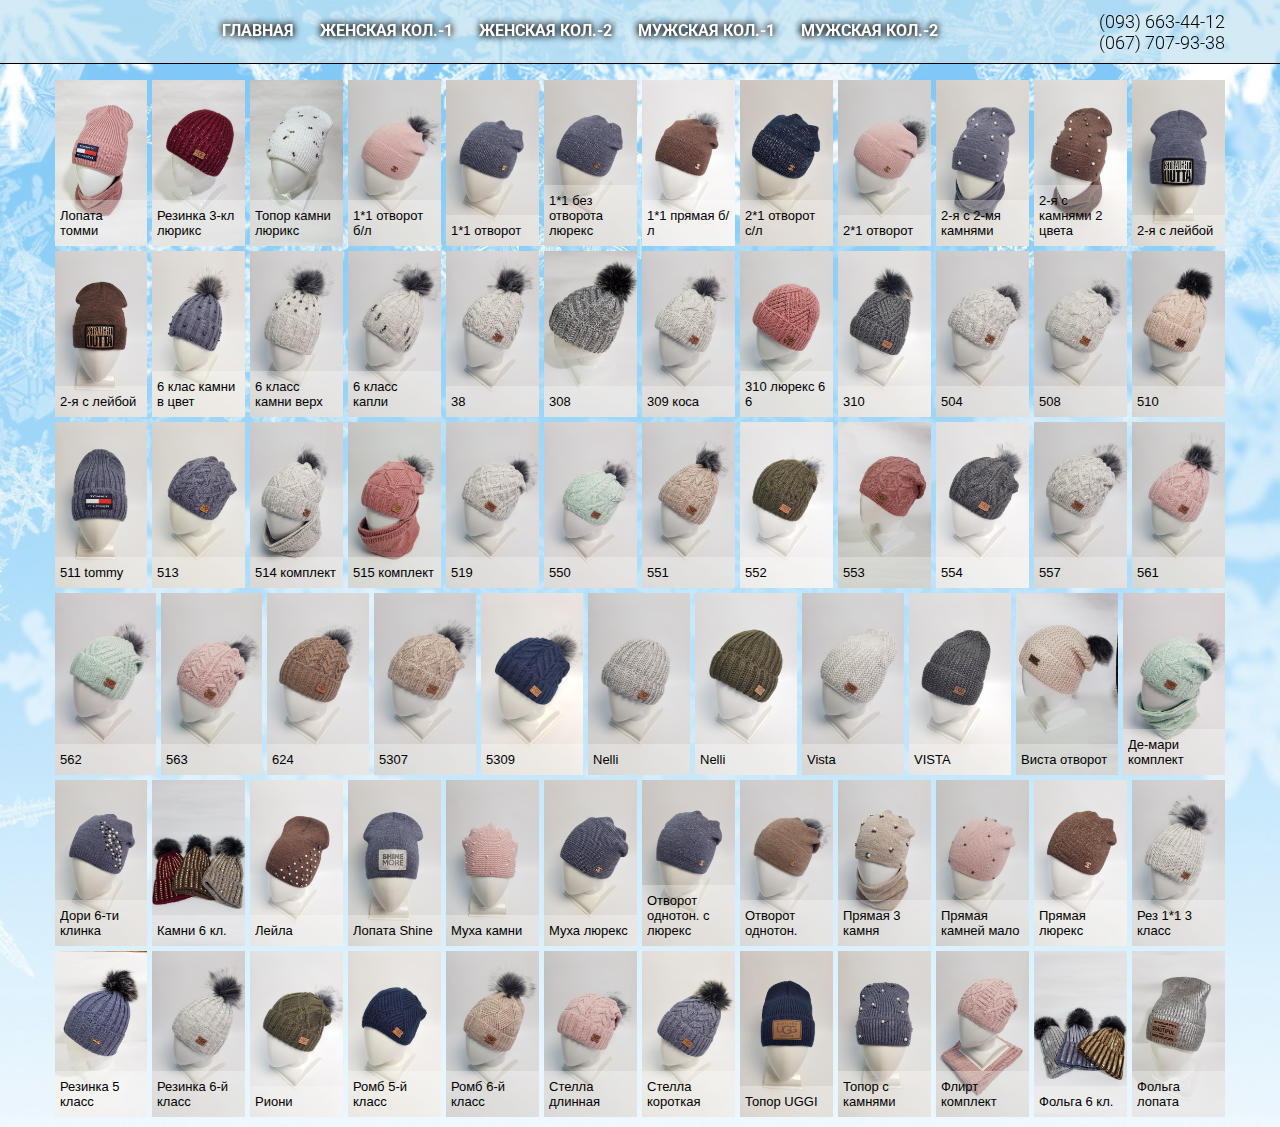
==== woman-2.html @ 97e212ff "add files" ====
<!DOCTYPE html>
<html lang="ru">
<head>
	<meta charset="UTF-8">
	<meta name="viewport" content="width=device-width, initial-scale=1">
	<title>Шапки вязанные</title>
	<link rel="shortcut icon" href="images/woman-1_10.jpg" type="image/jpg">
	<link href="https://fonts.googleapis.com/css?family=Roboto:100,300,400,500,700&amp;subset=cyrillic,cyrillic-ext" rel="stylesheet">
	<link href="https://fonts.googleapis.com/css?family=Open+Sans+Condensed:300,700&amp;subset=cyrillic,cyrillic-ext" rel="stylesheet">
	<link rel="stylesheet" media="all" href="css/animate.css">
    <link rel="stylesheet" media="all" href="css/unite-gallery.css">
	<link rel="stylesheet" href="css/screen.css" type="text/css" media="all">
</head>
<body>
	<header>
		<div class="container">
			<div class="box-phone">
				<a href="tel:+38 (093) 663 44 12">(093) 663-44-12</a>
				<a href="tel:+38 (067) 707 93 38">(067) 707-93-38</a>
			</div> 
			<div class="navigation">
				<span class="burger"><span>☰</span></span>
				<nav class="">
					<ul>
						<li class="li-close-menu">
							<span id="remove-menu-mobile" class="close-menu">x</span>
						</li>
						<li>
							<a class="link-0" href="index.html">главная</a>
						</li>								
						<li>
							<a class="link-1" href="woman-1.html">женская кол.-1</a>
						</li>
						<li>
							<a class="link-2" href="woman-2.html">женская кол.-2</a>
						</li>
						<li>
							<a class="link-3" href="man-1.html">мужская кол.-1</a>
						</li>
						<li>
							<a class="link-4" href="man-2.html">мужская кол.-2</a>
						</li>
					</ul>
				</nav>				
			</div>
		</div>
	</header>
	<section class="section-2">
		<div class="container">
			<div id="gallery">
				<img src="images/woman-2_69.jpg" alt="Лопата томми">
				<img src="images/woman-2_70.jpg" alt="Резинка 3-кл люрикс">
				<img src="images/woman-2_71.jpg" alt="Топор камни люрикс">
				<img src="images/woman-2_1.jpg" alt="1*1 отворот б/л">
				<img src="images/woman-2_2.jpg" alt="1*1 отворот">
				<img src="images/woman-2_3.jpg" alt="1*1 без отворота люрекс">
				<img src="images/woman-2_4.jpg" alt="1*1 прямая б/л">
				<img src="images/woman-2_5.jpg" alt="2*1 отворот с/л">
				<img src="images/woman-2_6.jpg" alt="2*1 отворот">
				<img src="images/woman-2_7.jpg" alt="2-я с 2-мя камнями">
				<img src="images/woman-2_8.jpg" alt="2-я с камнями 2 цвета">
				<img src="images/woman-2_9.jpg" alt="2-я с лейбой">
				<img src="images/woman-2_10.jpg" alt="2-я с лейбой">
				<img src="images/woman-2_11.jpg" alt="6 клас камни в цвет">
				<img src="images/woman-2_12.jpg" alt="6 класс камни верх">
				<img src="images/woman-2_13.jpg" alt="6 класс капли">
				<img src="images/woman-2_14.jpg" alt="38">
				<img src="images/woman-2_15.jpg" alt="308">
				<img src="images/woman-2_16.jpg" alt="309 коса">
				<img src="images/woman-2_17.jpg" alt="310 люрекс 6 6">
				<img src="images/woman-2_18.jpg" alt="310">
				<img src="images/woman-2_19.jpg" alt="504">
				<img src="images/woman-2_20.jpg" alt="508">
				<img src="images/woman-2_21.jpg" alt="510">
				<img src="images/woman-2_22.jpg" alt="511 tommy">
				<img src="images/woman-2_23.jpg" alt="513">
				<img src="images/woman-2_24.jpg" alt="514 комплект">
				<img src="images/woman-2_25.jpg" alt="515 комплект">
				<img src="images/woman-2_26.jpg" alt="519">
				<img src="images/woman-2_27.jpg" alt="550">
				<img src="images/woman-2_28.jpg" alt="551">
				<img src="images/woman-2_29.jpg" alt="552">
				<img src="images/woman-2_30.jpg" alt="553">
				<img src="images/woman-2_31.jpg" alt="554">
				<img src="images/woman-2_32.jpg" alt="557">
				<img src="images/woman-2_33.jpg" alt="561">
				<img src="images/woman-2_34.jpg" alt="562">
				<img src="images/woman-2_35.jpg" alt="563">
				<img src="images/woman-2_36.jpg" alt="624">
				<img src="images/woman-2_37.jpg" alt="5307">
				<img src="images/woman-2_38.jpg" alt="5309">
				<img src="images/woman-2_39.jpg" alt="Nelli">
				<img src="images/woman-2_40.jpg" alt="Nelli">
				<img src="images/woman-2_41.jpg" alt="Vista">
				<img src="images/woman-2_42.jpg" alt="VISTA">
				<img src="images/woman-2_43.jpg" alt="Виста отворот">
				<img src="images/woman-2_44.jpg" alt="Де-мари комплект">
				<img src="images/woman-2_45.jpg" alt="Дори 6-ти клинка">
				<img src="images/woman-2_46.jpg" alt="Камни 6 кл.">
				<img src="images/woman-2_47.jpg" alt="Лейла">
				<img src="images/woman-2_48.jpg" alt="Лопата Shine">
				<img src="images/woman-2_49.jpg" alt="Муха камни">
				<img src="images/woman-2_50.jpg" alt="Муха люрекс">
				<img src="images/woman-2_51.jpg" alt="Отворот однотон. с люрекс">
				<img src="images/woman-2_52.jpg" alt="Отворот однотон.">
				<img src="images/woman-2_53.jpg" alt="Прямая 3 камня">
				<img src="images/woman-2_54.jpg" alt="Прямая камней мало">
				<img src="images/woman-2_55.jpg" alt="Прямая люрекс">
				<img src="images/woman-2_56.jpg" alt="Рез 1*1 3 класс">
				<img src="images/woman-2_57.jpg" alt="Резинка 5 класс">
				<img src="images/woman-2_58.jpg" alt="Резинка 6-й класс">
				<img src="images/woman-2_59.jpg" alt="Риони">
				<img src="images/woman-2_60.jpg" alt="Ромб 5-й класс">
				<img src="images/woman-2_61.jpg" alt="Ромб 6-й класс">
				<img src="images/woman-2_62.jpg" alt="Стелла длинная">
				<img src="images/woman-2_63.jpg" alt="Стелла короткая">
				<img src="images/woman-2_64.jpg" alt="Топор UGGI">
				<img src="images/woman-2_65.jpg" alt="Топор с камнями">
				<img src="images/woman-2_66.jpg" alt="Флирт комплект">
				<img src="images/woman-2_67.jpg" alt="Фольга 6 кл.">
				<img src="images/woman-2_68.jpg" alt="Фольга лопата">
				<!-- <img src="images/woman-2_72.jpg" alt="Фольга Гучи (3)">
				<img src="images/woman-2_73.jpg" alt="Фольга Гучи (4)">
				<img src="images/woman-2_74.jpg" alt="фольга гучи">
				<img src="images/woman-2_75.jpg" alt="хомут коса">
				<img src="images/woman-2_76.jpg" alt="Комплект оран">
				<img src="images/woman-2_77.jpg" alt="Комплект оран.">
				<img src="images/woman-2_78.jpg" alt="308">
				<img src="images/woman-2_79.jpg" alt="311"> -->
			</div>
		</div>
	</section>
	<script src="https://ajax.googleapis.com/ajax/libs/jquery/3.2.0/jquery.min.js"></script>
	<script src="js/unitegallery.min.js"></script>
	<script src="js/ug-theme-tiles.js"></script>
	<script src="js/wow.min.js"></script>
	<script>
		var wow = new WOW(
	  {
	    boxClass:     'wow',
	    animateClass: 'animated',
	    mobile:       false
	  }
	);
	wow.init();
	</script>
	<script type="text/javascript">
				
		jQuery(document).ready(function(){
			
			jQuery("#gallery").unitegallery({
				gallery_theme: "tiles",
 				tiles_type: "justified",
 				tile_enable_textpanel: true,
 				tile_textpanel_always_on: true,
 				tiles_justified_space_between: 5,
 				tile_textpanel_bg_color:"#fff",
 				tile_textpanel_bg_opacity: 0.3,	
 				tile_textpanel_title_color: "#000000",
 				tile_textpanel_title_bold: "400",
 				tile_textpanel_title_font_size: 13,
 				tile_textpanel_padding_right: 5,
 				tile_textpanel_padding_left: 5,
			});
		});
				
	</script>
	<script src="js/main.js" type="text/javascript"></script>
</body>
</html>
---- css/unite-gallery.css ----
.---------Protection--------{}

.ug-gallery-wrapper, 
.ug-gallery-wrapper *{
	transition: all !important;
	-o-transition: all !important;
	-webkit-transition: all;
	-moz-transition: all !important;
	-ms-transition: all !important;
	max-width:none;
}

.ug-gallery-wrapper{
	z-index:0;
} 

.ug-item-wrapper img{
	width:auto;
	max-width:none;
	margin:0px;
	padding:0px;
}

.ug-videoplayer-wrapper video{
	height:100%;
	width:100%;
	visibility: visible !important;
}


.---------General_Styles--------{}

.ug-rtl{
	direction:rtl;
}

.ug-gallery-wrapper{
	overflow:hidden;
	position:relative;
	font-family:Arial, Helvetica, sans-serif;
}

.ug-error-message{
	text-align:center;
	padding-top:30px;
	padding-bottom:30px;
	font-size:20px;
	color:#F30D0D;
}

.ug-error-message-wrapper{
	width:100%;
	height:100%;
	border:1px solid black;
}

.ug-gallery-wrapper .ug-canvas-pie{
	position:absolute;
	z-index:4;
}

.ug-gallery-wrapper .ug-progress-bar{
	position:absolute;
	overflow:hidden;
	z-index:4;
}

.ug-gallery-wrapper .ug-progress-bar-inner{
	xposition:absolute;
}

.ug-gallery-wrapper.ug-fullscreen{
	height: 100% !important;
	width: 100% !important;
	max-width:none !important;
	max-height:none !important;
}

.ug-gallery-wrapper.ug-fake-fullscreen{
	position: fixed !important;
	height: auto !important;
	width: auto !important;
	max-width:none !important;
	max-height:none !important;
	margin: 0px !important;
	padding: 0px !important;
	top: 0px !important;
	left: 0px !important;
	bottom: 0px !important;
	right: 0px !important;
	z-index: 999999 !important;
}

.ug-body-fullscreen{
	overflow: hidden !important;
	height: 100% !important;
	width: 100% !important;
	margin:0px !important;
	padding:0px !important;	
}

.ug-gallery-wrapper .ug-preloader-trans{
	display:block;
	height:35px;
	width:32px;
	height:32px;
	background-image:url('../images/loader_skype_trans.gif');
	background-repeat:no-repeat;
}


.--------------SLIDER------------------{}

.ug-gallery-wrapper .ug-slider-wrapper{
	position:absolute;
	overflow:hidden;
	z-index:1;
	background-color:#000000;
}


.ug-slider-wrapper .ug-slide-wrapper{
	position:absolute;
}

.ug-slide-wrapper.ug-slide-clickable{
	cursor:pointer;
}

.ug-slider-wrapper .ug-slider-inner{
	position:absolute;
	z-index:0;
}

.ug-slider-wrapper .ug-item-wrapper{
	position:absolute;
	overflow:hidden;
}

.ug-slider-wrapper,
.ug-item-wrapper img{
	
	-webkit-user-select: none;	/* make unselectable */         
	-moz-user-select: none; 
	-ms-user-select: none;	
	max-width:none !important;
	box-sizing:border-box;
}

.ug-slider-wrapper .ug-slider-preloader{
	position:absolute;
	z-index:1;
	border:2px solid #ffffff;
	border-radius:6px;
	background-color:#ffffff;
	background-position:center center;
	background-repeat:no-repeat;
}

.ug-slider-preloader.ug-loader1{
	width:30px;
	height:30px;
	background-image:url('../images/loader-white1.gif');
}

.ug-slider-preloader.ug-loader1.ug-loader-black{
	background-image:url('../images/loader-black1.gif');	
}
	
.ug-slider-preloader.ug-loader2{
	width:32px;
	height:32px;
	background-image:url('../images/loader-white2.gif');
}

.ug-slider-preloader.ug-loader2.ug-loader-black{
	background-image:url('../images/loader-black2.gif');	
}

.ug-slider-preloader.ug-loader3{
	width:38px;
	height:38px;
	background-image:url('../images/loader-white3.gif');
}

.ug-slider-preloader.ug-loader3.ug-loader-black{
	background-image:url('../images/loader-black3.gif');	
}

.ug-slider-preloader.ug-loader4{
	width:32px;
	height:32px;
	background-image:url('../images/loader-white4.gif');
	background-color:white;
}

.ug-slider-preloader.ug-loader4.ug-loader-black{
	background-image:url('../images/loader-black4.gif');	
}

.ug-slider-preloader.ug-loader5{
	width:60px;
	height:8px;
	background-image:url('../images/loader-white5.gif');
	background-color:white;
	border:none;
	border-radius:0px;
}

.ug-slider-preloader.ug-loader5.ug-loader-black{
	background-image:url('../images/loader-black5.gif');
	border:2px solid #000000;
}

.ug-slider-preloader.ug-loader6{
	width:32px;
	height:32px;
	background-image:url('../images/loader-white6.gif');
}

.ug-slider-preloader.ug-loader6.ug-loader-black{
	background-image:url('../images/loader-black6.gif');	
}

.ug-slider-preloader.ug-loader7{
	width:32px;
	height:10px;
	background-image:url('../images/loader-white7.gif');
	border-width:3px;
	border-radius:3px;
}

.ug-slider-preloader.ug-loader7.ug-loader-black{
	background-image:url('../images/loader-black7.gif');	
}

.ug-slider-preloader.ug-loader-black{
	border-color:#000000;
	background-color:#000000;
}

.ug-slider-preloader.ug-loader-nobg{
	background-color:transparent;
}

.ug-slider-wrapper .ug-button-videoplay{
	position:absolute;
	z-index:2;
	cursor:pointer;	
}

.ug-slider-wrapper .ug-button-videoplay.ug-type-square{	
	width:86px;
	height:66px;
	background-image:url('../images/play-button-square.png');
	background-position:0px -66px;
}

.ug-slider-wrapper .ug-button-videoplay.ug-type-square.ug-button-hover{
	background-position:0px 0px;
}


.ug-slider-wrapper .ug-button-videoplay.ug-type-round{	
	width:76px;
	height:76px;
	background-image:url('../images/play-button-round.png');
	opacity:0.9;
	filter: alpha(opacity = 90);
	transition: all 0.3s ease 0s !important;
}


.ug-slider-wrapper .ug-button-videoplay.ug-type-round.ug-button-hover{
	opacity:1;
	filter: alpha(opacity = 100);
	transition: all 0.3s ease 0s !important;
}


.--------------VIDEO_PLAYER------------------{}

.ug-gallery-wrapper .ug-videoplayer{
	position:absolute;
	z-index:100;	
	background-color:#000000;
	background-image:url('../images/loader-black1.gif');	
	background-repeat:no-repeat;
	background-position:center center;
	box-sizing:border-box;
	-moz-box-sizing:border-box;
}

.ug-videoplayer .ug-videoplayer-wrapper{
	width:100%;
	height:100%;
	background-color:#000000;
	background-image:url('../images/loader-black1.gif');	
	background-repeat:no-repeat;
	background-position:center center;
}


.ug-videoplayer .ug-videoplayer-button-close{
	position:absolute;
	height:64px;
	width:64px;
	background-image:url('../images/button-close.png');
	cursor:pointer;
	z-index:1000;
}


.ug-videoplayer .ug-videoplayer-button-close:hover{
	background-position: 0px -64px;
}

.--------------THUMBS_STRIP------------------{}


.ug-gallery-wrapper .ug-thumbs-strip,
.ug-gallery-wrapper .ug-thumbs-grid{
	position:absolute;
	overflow:hidden;
	
	-webkit-user-select: none;	/* make unselectable */         
	-moz-user-select: none; 
	-ms-user-select: none;
	
	xbackground-color:green;
	z-index:10;
}

.ug-thumbs-strip.ug-dragging{
	xcursor: -webkit-grab;
	xcursor: -moz-grab;
}

.ug-gallery-wrapper .ug-thumbs-strip-inner,
.ug-gallery-wrapper .ug-thumbs-grid-inner{
	position:absolute;
}

.ug-thumb-wrapper.ug-thumb-generated{
	position:absolute;
	overflow:hidden;
	
	-webkit-user-select: none;	/* make unselectable */         
	-moz-user-select: none; 
	-ms-user-select: none;
	
	box-sizing:border-box;
	-moz-box-sizing:border-box;
}


.ug-thumb-wrapper.ug-thumb-generated .ug-thumb-loader,
.ug-thumb-wrapper.ug-thumb-generated .ug-thumb-error{
	position:absolute;
	top:0px;
	left:0px;
	background-repeat:no-repeat;
	background-position:center center;
}

.ug-thumb-wrapper .ug-thumb-border-overlay{
	position:absolute;
	top:0px;
	left:0px;
	z-index:4;
	box-sizing:border-box;
	-moz-box-sizing:border-box;
	border-style:solid;
}

.ug-thumb-wrapper .ug-thumb-overlay{
	position:absolute;
	top:0px;
	left:0px;
	z-index:3;
}

.ug-thumb-wrapper.ug-thumb-generated .ug-thumb-loader-dark{
	background-image:url('../images/loader.gif');
}

.ug-thumb-wrapper.ug-thumb-generated .ug-thumb-loader-bright{
	background-image:url('../images/loader_bright.gif');
}

.ug-thumb-wrapper.ug-thumb-generated .ug-thumb-error{
	background-image:url('../images/not_loaded.png');
}

.ug-thumb-wrapper.ug-thumb-generated img{
	position:absolute;
	z-index:1;
	max-width:none !important;
}

.ug-thumb-wrapper.ug-thumb-generated img.ug-thumb-image-overlay{
	position:absolute;
	z-index:2;
	max-width:none !important;
}


/* bw desaturate effect lightweight */
img.ug-bw-effect{
	filter: grayscale(100%);
    filter: url("data:image/svg+xml;utf8,<svg xmlns=\'http://www.w3.org/2000/svg\'><filter id=\'grayscale\'><feColorMatrix type=\'matrix\' values=\'0.3333 0.3333 0.3333 0 0 0.3333 0.3333 0.3333 0 0 0.3333 0.3333 0.3333 0 0 0 0 0 1 0\'/></filter></svg>#grayscale"); /* Firefox 10+, Firefox on Android */	
	-moz-filter: grayscale(100%);
	-webkit-filter: grayscale(100%); 
}

/* blur effect desaturate effect lightweight */
img.ug-blur-effect{
	
	filter: blur(0.8px); 
	-webkit-filter: blur(0.8px);
	-moz-filter: blur(0.8px);
	-o-filter: blur(0.8px);
	-ms-filter: blur(0.8px);    
    filter: url("data:image/svg+xml;utf8,<svg xmlns=\'http://www.w3.org/2000/svg\'><filter id='blur'><feGaussianBlur stdDeviation=\'0.8\' /></filter></svg>#blur"); /* Firefox 10+, Firefox on Android */
	filter:progid:DXImageTransform.Microsoft.Blur(PixelRadius='0.8');
}

img.ug-sepia-effect{
	-webkit-filter: sepia(1);
	-webkit-filter: sepia(100%); -moz-filter: sepia(100%);
	-ms-filter: sepia(100%); -o-filter: sepia(100%);
	filter: url("data:image/svg+xml;utf8,<svg xmlns=\'http://www.w3.org/2000/svg\'><filter id=\'sepia\'><feColorMatrix values=\'0.14 0.45 0.05 0 0 0.12 0.39 0.04 0 0 0.08 0.28 0.03 0 0 0 0 0 1 0\' /></filter></svg>#sepia"); /* Firefox 10+, Firefox on Android */
	filter: sepia(100%);
	background-color: #5E2612;
	filter: alpha(opacity = 50);
	zoom:1;
}


.--------------BULLETS------------------{}


.ug-gallery-wrapper .ug-bullets{
	position: absolute;
	top:0px;
	left:0px;
	margin:0px;
	padding:0px;
}

.ug-gallery-wrapper .ug-bullets .ug-bullet{
	background-repeat:no-repeat;
	cursor:pointer;
	display:block;
	float:left;
	z-index:2;
}

.ug-gallery-wrapper .ug-bullets .ug-bullet:first-child{
	margin-left:0px;
}


.--------------TEXT_PANEL------------------{}

.ug-gallery-wrapper .ug-textpanel{
	position:absolute;
	overflow:hidden;
}

.ug-slider-wrapper .ug-textpanel{
	z-index:2;
}

.ug-gallery-wrapper .ug-textpanel-bg,
.ug-gallery-wrapper .ug-textpanel-title,
.ug-gallery-wrapper .ug-textpanel-description{
	display:block;
	position:absolute;
	margin:0px;
	padding:0px;
}


.ug-gallery-wrapper .ug-textpanel-bg{
	background-color:#000000;
	opacity:0.4;
	filter: alpha(opacity = 40);
	z-index:1;
}

.ug-textpanel-textwrapper{
	overflow:hidden;
}

.ug-gallery-wrapper .ug-textpanel-title{
	font-size:16px;
	font-weight:bold;
	color:white;
	text-align:left;
	z-index:2;	
}

.ug-gallery-wrapper .ug-textpanel-description{
	font-size:14px;
	color:white;
	text-align:left;
	z-index:3;
}


.--------------ZOOM_PANEL------------------{}

.ug-slider-wrapper .ug-zoompanel{
	position:absolute;
	top:200px;
	left:100px;
}

.ug-zoompanel .ug-zoompanel-button{
    background-repeat: no-repeat;
    cursor:pointer;
    display:block;
}


.--------------ZOOM_PANEL_BUTTONS------------------{}

.ug-gallery-wrapper .ug-arrow-left{
	position:absolute;	
	background-repeat:no-repeat;
	display:block;
	cursor:pointer;
}

.ug-gallery-wrapper .ug-arrow-right{
	position:absolute;
	background-repeat:no-repeat;
	cursor:pointer;
}


.--------------GRID_PANEL_AND_ARROWS------------------{}


.ug-gallery-wrapper .ug-grid-panel{
	position:absolute;
    background-color: #000000;
    xbackground-color: blue;

    z-index:2;
}


.ug-gallery-wrapper .ug-grid-panel .grid-arrow{
	position:absolute;
	background-repeat:no-repeat;
	cursor:pointer;
	z-index:11;
}

.ug-gallery-wrapper .ug-grid-panel .grid-arrow.ug-button-disabled{
	cursor:default;	
}


/* handle tip */
.ug-gallery-wrapper .ug-panel-handle-tip{
	position:absolute;
	z-index:13;
	cursor:pointer;
}

.ug-gallery-wrapper .ug-overlay-disabled{
	position:absolute;
	z-index:100;
	width:100%;
	height:100%;
	background-color:#000000;
	opacity: 0.3;
    filter: alpha(opacity=30);	
	background-image:url('../images/cover-grid.png');
}


.--------------STRIP_PANEL------------------{}

.ug-gallery-wrapper .ug-strip-panel{
	position:absolute;
	background-color:#000000;
	z-index:2;
}

.ug-strip-panel .ug-strip-arrow{
	position:absolute;	
	cursor:pointer;
}

.ug-strip-panel .ug-strip-arrow.ug-button-disabled{
	cursor:default;
}


.ug-strip-panel .ug-strip-arrow-tip{
	position:absolute;
}

.--------------TILES------------------{}

.ug-thumb-wrapper.ug-tile{
	display:block;
	position:absolute;
	box-sizing:border-box;
	-moz-box-sizing:border-box;
	overflow:hidden;
	padding:0px;
	margin:0px;
}

.ug-tile .ug-tile-cloneswrapper{
	position:absolute;
	width:0px;
	height:0px;
	top:0px;
	left:0px;
	overflow:hidden;
	opacity:0;
	filter: alpha(opacity = 90);
}


/* transit something */
/* transit fixed size items */
/* transit image overlay */

.ug-tiles-transit.ug-tiles-transition-active .ug-thumb-wrapper.ug-tile,
.ug-tiles-transit.ug-tiles-transition-active .ug-thumb-wrapper.ug-tile .ug-trans-enabled{
	transition: left 0.7s ease 0s, top 0.7s ease 0s, width 0.7s ease 0s, height 0.7s ease 0s !important;
}


.ug-thumb-wrapper.ug-tile.ug-tile-clickable{
	cursor: pointer;
}

.ug-thumb-wrapper.ug-tile .ug-image-container{
	position:absolute;
	overflow:hidden;
	z-index:1;
	top:0px;
	left:0px;
}

.ug-thumb-wrapper.ug-tile img.ug-thumb-image{

	-webkit-user-select: none;	/* make unselectable */         
	-moz-user-select: none; 
	-ms-user-select: none;	
	max-width:none !important;
	max-height:none !important;

	display:block;	
	border:none;
	padding:0px !important;
	margin:0px !important;
	
	width:auto;
	height:auto;
	position:absolute;
}


.ug-thumb-wrapper.ug-tile .ug-tile-image-overlay{
	position:absolute;
	overflow:hidden;
	z-index:2;
	top:0px;
	left:0px;
}

.ug-thumb-wrapper.ug-tile .ug-tile-image-overlay img{
	width:100%;
	max-width:none !important;	
}

.ug-tiletype-justified .ug-thumb-wrapper.ug-tile .ug-tile-image-overlay img{
	height:100%;
	max-width:none !important;	
}

.ug-thumb-wrapper.ug-tile .ug-tile-icon{
	position:absolute;
	width:38px;
	height:38px;
	background-repeat:no-repeat;
	background-position:0 0;
	xbackground-color:green;
	z-index:6;
	top:1px;
	left:1px;
	cursor:pointer;
}

.ug-thumb-wrapper.ug-tile .ug-tile-icon.ug-icon-link{
	background-image:url('../images/icon-link32.png');	
}

.ug-thumb-wrapper.ug-tile .ug-tile-icon.ug-icon-zoom{
	background-image:url('../images/icon-zoom32.png');	
}

.ug-thumb-wrapper.ug-tile .ug-tile-icon.ug-icon-play{
	background-image:url('../images/icon-play32.png');	
}

.ug-thumb-wrapper.ug-tile .ug-tile-icon:hover{
	background-position:0 -38px;
}


.ug-thumbs-grid .ug-tile-image-overlay img{
	width:auto;
	height:auto;
	position:absolute;
	max-width:none !important;
}

/* text panel on tiles*/

.ug-tile .ug-textpanel{
	z-index: 5;
	cursor:default;
}

.ug-tile.ug-tile-clickable .ug-textpanel{
	cursor:pointer;
}

.ug-tile .ug-textpanel-title{
	font-size:14px;
	font-weight:bold;
}

.--------------CAROUSEL------------------{}

.ug-gallery-wrapper .ug-carousel-wrapper{
	position:absolute;
	overflow:hidden;
}

.ug-gallery-wrapper .ug-carousel-inner{
	position:absolute;
}


.------------------LIGHTBOX---------------------{}

.ug-gallery-wrapper.ug-lightbox{
	display: none;
	position: fixed;
    border: none;
    padding:0px;
    margin:0px;
    outline: invert none medium;
    overflow: hidden;
    top: 0;
    left: 0;
	width: 100%;
    height: 100%;
	max-width:none !important;
	max-height:none !important;
    z-index: 999999;
}

.ug-lightbox .ug-lightbox-top-panel{
	position:absolute;
	z-index:2;
}

.ug-lightbox .ug-lightbox-top-panel-overlay{
	width:100%;
	height:100%;
	position:absolute;
	background-color:#000000;
	opacity:0.4;
	filter: alpha(opacity=40);
}


.ug-lightbox .ug-lightbox-overlay{
	z-index:1;
	width:100%;
	height:100%;
    background-color:#000000;
    opacity:1;
}

.ug-lightbox .ug-slider-wrapper{
	z-index:1;
	xbackground-color:green;
	background-color:transparent !important;
}

.ug-lightbox .ug-textpanel{
	z-index: 2;
}


.ug-lightbox .ug-lightbox-arrow-left,
.ug-lightbox .ug-lightbox-arrow-right{
	position:absolute;
	width:50px;
	height:55px;
	background-repeat:no-repeat;
	background-image:url('../images/lightbox-arrow-left.png');
	background-position:0px 0px;
	z-index:3;
	cursor:pointer;
}

.ug-lightbox .ug-lightbox-arrow-right{
	background-image:url('../images/lightbox-arrow-right.png');
}

.ug-lightbox .ug-lightbox-button-close{
	position:absolute;
	width:36px;
	height:36px;
	background-repeat:no-repeat;
	background-image:url('../images/lightbox-icon-close.png');
	background-position:0px 0px;
	z-index:4;
	cursor:pointer;
}


.ug-lightbox-compact .ug-lightbox-button-close{
	width:45px;
	height:41px;
	background-image:url('../images/lightbox-icon-close-compact2.png');
}


.ug-lightbox .ug-lightbox-arrow-left.ug-arrow-hover,
.ug-lightbox .ug-lightbox-arrow-right.ug-arrow-hover{
	background-position:0px -55px;	
}

.ug-lightbox .ug-lightbox-button-close.ug-button-hover{
	background-position:0px -35px;
}

.ug-lightbox-compact .ug-lightbox-button-close.ug-button-hover{
	background-position:0px -40px;
}

.ug-lightbox .ug-lightbox-numbers{
	position:absolute;
	color:#e5e5e5;
	font-size:12px;
	top:14px;
	left:8px;
	z-index:3;
}

.ug-lightbox-compact .ug-lightbox-numbers{
	font-size: 14px;
	padding-right:5px;
	padding-top:7px;
}

.ug-lightbox .ug-textpanel-title,
.ug-lightbox .ug-textpanel-description{
	font-size: 14px;
	font-weight: normal;
	color: #e5e5e5;
}

.ug-lightbox-compact .ug-textpanel-title,
.ug-lightbox-compact .ug-textpanel-description{
	color:#F3F3F3;
	font-size: 16px;
}

.------------------LOADMORE_BUTTON---------------------{}

.ug-loadmore-wrapper{
	margin-top:20px;
	text-align:center;	
}

.ug-loadmore-wrapper .ug-loadmore-button{
	display:inline-block;
	padding:5px;
	border:1px solid #939393;
	text-decoration:none;
	color: #4F4F4F;
}

.ug-loadmore-wrapper .ug-loadmore-error{
	color:red;
}

.ug-loadmore-wrapper .ug-loadmore-button:hover{
	background-color:#F0F0F0;	
	color:#515151;
}

.ug-loadmore-wrapper .ug-loadmore-loader{
	color: #515151;
}



.------------------CATEGORY_TABS---------------------{}

	.ug-tabs-wrapper{
		margin-top:0px;
		margin-bottom:20px;
		text-align:center;
	}

	.ug-tabs-wrapper a.ug-tab{
	    display: inline-block;
		cursor:pointer;
		text-decoration:none;
		color:#ffffff;
		padding-left:8px;
		padding-right:8px;
		padding-top:6px;
		padding-bottom:6px;
		margin-left:5px;
		background-color:#333333;
		border-radius:3px;
		font-size:12px;
		font-weight:normal;
		
		border: 1px solid #969696;
	}
	
	.ug-tabs-wrapper a.ug-tab:hover{
		background-color: #707070 !important;
	}

	.ug-tabs-wrapper a.ug-tab.ug-tab-selected,
	.ug-tabs-wrapper a.ug-tab.ug-tab-selected:hover{
		background-color: #2077A2 !important;
		cursor:default !important;
	}

	.ug-tabs-wrapper a.ug-tab:first-child{
		margin-left:0px !important;
	}


.------------------DEFAULT_SKIN---------------------{}

/* --- arrows -- */

.ug-arrow-left.ug-skin-default,
.ug-arrow-right.ug-skin-default{
	width:15px;
	height:30px;
	background-image:url('../skins/default/slider_arrow_left.png');
	background-position:0px 0px;
}

.ug-arrow-right.ug-skin-default{
	background-image:url('../skins/default/slider_arrow_right.png');
}

.ug-arrow-left.ug-skin-default.ug-arrow-hover,
.ug-arrow-right.ug-skin-default.ug-arrow-hover{
	background-position:0px -30px;
}

.ug-arrow-left.ug-skin-default.ug-arrow-disabled,
.ug-arrow-right.ug-skin-default.ug-arrow-disabled{
	background-position:0px -60px;
}

/* --- bullets -- */

.ug-bullets.ug-skin-default .ug-bullet{
	width:15px;
	height:15px;
	background-image:url('../skins/default/slider_bullets.png');
	background-position:top left;
	margin-left:5px;
}

.ug-bullets.ug-skin-default .ug-bullet.ug-bullet-active{
	background-position:bottom left;
}

.ug-bullets.ug-skin-default.ug-bullets-gray .ug-bullet{ 
	background-image:url('../skins/default/tile_bullets_gray.png');
}

.ug-bullets.ug-skin-default.ug-bullets-blue .ug-bullet{ 
	background-image:url('../skins/default/tile_bullets_blue.png');
}

.ug-bullets.ug-skin-default.ug-bullets-brown .ug-bullet{ 
	background-image:url('../skins/default/tile_bullets_brown.png');
}

.ug-bullets.ug-skin-default.ug-bullets-green .ug-bullet{ 
	background-image:url('../skins/default/tile_bullets_green.png');
}

.ug-bullets.ug-skin-default.ug-bullets-red .ug-bullet{ 
	background-image:url('../skins/default/tile_bullets_red.png');
}

.ug-button-tile-navigation{
	width:36px;
	height:36px;
	background-position:top left;
	cursor:pointer;
	float:left;
}

.ug-button-tile-navigation.ug-button-tile-left{
	background-image:url('../skins/default/tile_button_left.png');
}

.ug-button-tile-navigation.ug-button-tile-right{
	background-image:url('../skins/default/tile_button_right.png');
}

.ug-button-tile-navigation:hover{
	background-position:bottom left;
}

.ug-button-tile-navigation.ug-button-disabled{
	opacity:0.6;
}

.ug-button-tile-navigation.ug-button-disabled:hover{
	background-position:top left;	
}

.ug-button-tile-navigation.ug-button-tile-play{
	background-image:url('../skins/default/tile_button_play_pause.png');
	width:35px;
} 

.ug-button-tile-navigation.ug-button-tile-play.ug-pause-icon{
	background-position:bottom left;
} 

.ug-button-tile-navigation.ug-button-tile-play:hover{
	background-position:top left;
} 

.ug-button-tile-navigation.ug-button-tile-play.ug-pause-icon:hover{
	background-position:bottom left;
} 


/* --- play button -- */

.ug-button-play.ug-skin-default{
	position:absolute;
	background-image:url('../skins/default/button_playpause.png');
    width:14px;
    height:17px;
    cursor:pointer;
	background-position:0px 0px;
}

.ug-button-play.ug-skin-default.ug-button-hover{
	background-position:0px -17px;	
}

.ug-button-play.ug-skin-default.ug-stop-mode{
	background-position:0px -34px;
}

.ug-button-play.ug-skin-default.ug-stop-mode.ug-button-hover{
	background-position:0px -51px;
}

/* --- fullscreen button -- */

.ug-button-fullscreen.ug-skin-default{
	position:absolute;
	background-image:url('../skins/default/button_fullscreen.png');
    width:16px;
    height:16px;
    cursor:pointer;
	background-position:0px 0px;
}

.ug-button-fullscreen.ug-skin-default.ug-button-hover{
	background-position:0px -16px;	
}

.ug-button-fullscreen.ug-skin-default.ug-fullscreenmode{
	background-position:0px -32px;
}

.ug-button-fullscreen.ug-skin-default.ug-fullscreenmode.ug-button-hover{
	background-position:0px -48px;
}


/* --- zoom panel --- */

.ug-zoompanel.ug-skin-default .ug-zoompanel-button{
    background-repeat: no-repeat;
    cursor:pointer;
    height: 23px;
    width: 23px;
    margin-top:5px;
    background-position: 0px 0px;	
}

.ug-zoompanel.ug-skin-default .ug-zoompanel-plus{
	margin-top:0px;
}

.ug-zoompanel.ug-skin-default .ug-zoompanel-plus{
	background-image:url('../skins/default/icon_zoom_plus.png');
}

.ug-zoompanel.ug-skin-default .ug-zoompanel-minus{
	background-image:url('../skins/default/icon_zoom_minus.png');
}

.ug-zoompanel.ug-skin-default .ug-zoompanel-return{
	background-image:url('../skins/default/icon_zoom_back.png');
}

.ug-zoompanel.ug-skin-default .ug-zoompanel-button.ug-button-hover{
    background-position: 0px -23px;
}

.ug-zoompanel.ug-skin-default .ug-zoompanel-button-disabled,
.ug-zoompanel.ug-skin-default .ug-zoompanel-button.ug-button-hover.ug-zoompanel-button-disabled{
    background-position: 0px -46px;
    cursor:default;
}


/* --- Grid Panel Arrows -- */

/*--- down arrow ---*/

.ug-gallery-wrapper .ug-grid-panel .grid-arrow-down.ug-skin-default{
	width:30px;
	height:15px;
	background-position:0px 0px;	
	background-image:url('../skins/default/arrow_grid_down.png');
}

.ug-gallery-wrapper .ug-grid-panel .grid-arrow-down.ug-skin-default.ug-button-hover{
	background-position:0px -15px;
}

.ug-gallery-wrapper .ug-grid-panel .grid-arrow-down.ug-skin-default.ug-button-hover.ug-button-disabled,
.ug-gallery-wrapper .ug-grid-panel .grid-arrow-down.ug-skin-default.ug-button-disabled{
	background-position:0px -30px;
}


/*--- up arrow ---*/

.ug-gallery-wrapper .ug-grid-panel .grid-arrow-up.ug-skin-default{
	width:30px;
	height:15px;
	background-position:0px 0px;	
	background-image:url('../skins/default/arrow_grid_up.png');
}

.ug-gallery-wrapper .ug-grid-panel .grid-arrow-up.ug-skin-default.ug-button-hover{
	background-position:0px -15px;	
}

.ug-gallery-wrapper .ug-grid-panel .grid-arrow-up.ug-skin-default.ug-button-hover.ug-button-disabled,
.ug-gallery-wrapper .ug-grid-panel .grid-arrow-up.ug-skin-default.ug-button-disabled{
	background-position:0px -30px;
}

/*--- left arrow ---*/

.ug-gallery-wrapper .ug-grid-panel .grid-arrow-left.ug-skin-default{
	width:40px;
	height:40px;
	background-position:0px -40px;
	background-image:url('../skins/default/grid_arrow_left.png');
}

.ug-gallery-wrapper .ug-grid-panel .grid-arrow-left.ug-skin-default.ug-button-hover{
	background-position:0px -0px;
}

.ug-gallery-wrapper .ug-grid-panel .grid-arrow-left.ug-skin-default.ug-button-hover.ug-button-disabled,
.ug-gallery-wrapper .ug-grid-panel .grid-arrow-left.ug-skin-default.ug-button-disabled{
	background-position:0px -80px;
}

/*--- right arrow ---*/

.ug-gallery-wrapper .ug-grid-panel .grid-arrow-right.ug-skin-default{
	width:40px;
	height:40px;
	background-position:0px -40px;	
	background-image:url('../skins/default/grid_arrow_right.png');
}

.ug-gallery-wrapper .ug-grid-panel .grid-arrow-right.ug-skin-default.ug-button-hover{
	background-position:0px -0px;
}

.ug-gallery-wrapper .ug-grid-panel .grid-arrow-right.ug-skin-default.ug-button-hover.ug-button-disabled,
.ug-gallery-wrapper .ug-grid-panel .grid-arrow-right.ug-skin-default.ug-button-disabled{
	background-position:0px -80px;
}

/*--- left arrow - horizontal panel type ---*/

.ug-gallery-wrapper .ug-grid-panel .grid-arrow-left-hortype.ug-skin-default{
	width:15px;
	height:30px;
	background-image:url('../skins/default/slider_arrow_left.png');
	background-position:0px 0px;
}

.ug-gallery-wrapper .ug-grid-panel .grid-arrow-left-hortype.ug-skin-default.ug-button-hover{
	background-position:0px -30px;
}

.ug-gallery-wrapper .ug-grid-panel .grid-arrow-left-hortype.ug-skin-default.ug-button-hover.ug-button-disabled,
.ug-gallery-wrapper .ug-grid-panel .grid-arrow-left-hortype.ug-skin-default.ug-button-disabled{
	background-position:0px -60px;
}


/*--- right arrow - horizontal panel type ---*/

.ug-gallery-wrapper .ug-grid-panel .grid-arrow-right-hortype.ug-skin-default{
	width:15px;
	height:30px;
	background-image:url('../skins/default/slider_arrow_right.png');
	background-position:0px 0px;
}

.ug-gallery-wrapper .ug-grid-panel .grid-arrow-right-hortype.ug-skin-default.ug-button-hover{
	background-position:0px -30px;
}

.ug-gallery-wrapper .ug-grid-panel .grid-arrow-right-hortype.ug-skin-default.ug-button-hover.ug-button-disabled,
.ug-gallery-wrapper .ug-grid-panel .grid-arrow-right-hortype.ug-skin-default.ug-button-disabled{
	background-position:0px -60px;
}


/* --- Strip Panel Arrows -- */

/* left and right arrows */

.ug-strip-panel .ug-strip-arrow-left.ug-skin-default,
.ug-strip-panel .ug-strip-arrow-right.ug-skin-default{
	width:25px;
	height:50px;
}

.ug-strip-panel .ug-strip-arrow-left.ug-skin-default .ug-strip-arrow-tip,
.ug-strip-panel .ug-strip-arrow-right.ug-skin-default .ug-strip-arrow-tip{
	background-position:0px 0px;
	background-repeat:no-repeat;
	width:4px;
	height:7px;
}

.ug-strip-panel .ug-strip-arrow-left.ug-skin-default .ug-strip-arrow-tip{
	background-image:url('../skins/default/arrows_strip_left.png');
}

.ug-strip-panel .ug-strip-arrow-right.ug-skin-default .ug-strip-arrow-tip{
	background-image:url('../skins/default/arrows_strip_right.png');	
}

.ug-strip-panel .ug-strip-arrow-left.ug-skin-default.ug-button-hover .ug-strip-arrow-tip,
.ug-strip-panel .ug-strip-arrow-right.ug-skin-default.ug-button-hover .ug-strip-arrow-tip{
	background-position:0px -7px;
}


/* up and down arrows */

.ug-strip-panel .ug-strip-arrow-up.ug-skin-default,
.ug-strip-panel .ug-strip-arrow-down.ug-skin-default{
	height:25px;
	width:50px;
}

.ug-strip-panel .ug-strip-arrow-up.ug-skin-default .ug-strip-arrow-tip,
.ug-strip-panel .ug-strip-arrow-down.ug-skin-default .ug-strip-arrow-tip{
	background-position:0px 0px;
	background-repeat:no-repeat;
	width:7px;
	height:4px;
}

.ug-strip-panel .ug-strip-arrow-up.ug-skin-default .ug-strip-arrow-tip{
	background-image:url('../skins/default/arrows_strip_up.png');
}

.ug-strip-panel .ug-strip-arrow-down.ug-skin-default .ug-strip-arrow-tip{
	background-image:url('../skins/default/arrows_strip_down.png');	
}

.ug-strip-panel .ug-strip-arrow-up.ug-skin-default.ug-button-hover .ug-strip-arrow-tip,
.ug-strip-panel .ug-strip-arrow-down.ug-skin-default.ug-button-hover .ug-strip-arrow-tip{
	background-position:-7px 0px;
}

.ug-strip-panel .ug-strip-arrow.ug-skin-default.ug-button-disabled .ug-strip-arrow-tip{
	background-position:0px 0px;
	opacity:0.5;
	filter: alpha(opacity = 50);
}


/* --- Panel Handle Tip -- */

/* left and right handle */
.ug-gallery-wrapper .ug-handle-tip-left.ug-skin-default,
.ug-gallery-wrapper .ug-handle-tip-right.ug-skin-default{
	width:22px;
	height:36px;
	background-image:url('../skins/default/grid_handle_black_left.png');
	background-repeat:no-repeat;
	background-position:0px -36px;
}

.ug-gallery-wrapper .ug-handle-tip-right.ug-skin-default{
	background-image:url('../skins/default/grid_handle_black_right.png');
	background-position:0px -36px;
}

.ug-gallery-wrapper .ug-handle-tip-left.ug-button-hover.ug-skin-default,
.ug-gallery-wrapper .ug-handle-tip-right.ug-button-hover.ug-skin-default{
	background-position:0px -0px;	
}

.ug-gallery-wrapper .ug-handle-tip-left.ug-skin-default.ug-button-closed,
.ug-gallery-wrapper .ug-handle-tip-right.ug-skin-default.ug-button-closed{
	background-position:0px -108px;
}

.ug-gallery-wrapper .ug-handle-tip-left.ug-skin-default.ug-button-closed.ug-button-hover,
.ug-gallery-wrapper .ug-handle-tip-right.ug-skin-default.ug-button-closed.ug-button-hover{
	background-position:0px -72px;
}


/* top and bottom handle */

.ug-gallery-wrapper .ug-handle-tip-top.ug-skin-default,
.ug-gallery-wrapper .ug-handle-tip-bottom.ug-skin-default{	
	width:36px;
	height:22px;
	background-image:url('../skins/default/grid_handle_black_top.png');
	background-repeat:no-repeat;
	background-position:-36px 0px;
}

.ug-gallery-wrapper .ug-handle-tip-bottom.ug-skin-default{
	background-image:url('../skins/default/grid_handle_black_bottom.png');
	background-position:-36px 0px;
}

.ug-gallery-wrapper .ug-handle-tip-top.ug-skin-default.ug-button-hover,
.ug-gallery-wrapper .ug-handle-tip-bottom.ug-skin-default.ug-button-hover{
	background-position:0px 0px;	
}

.ug-gallery-wrapper .ug-handle-tip-top.ug-skin-default.ug-button-closed,
.ug-gallery-wrapper .ug-handle-tip-bottom.ug-skin-default.ug-button-closed{
	background-position:-108px 0px;
}

.ug-gallery-wrapper .ug-handle-tip-top.ug-skin-default.ug-button-closed.ug-button-hover,
.ug-gallery-wrapper .ug-handle-tip-bottom.ug-skin-default.ug-button-closed.ug-button-hover{
	background-position:-72px 0px;
}
---- css/screen.css ----
/* Welcome to Compass.
 * In this file you should write your main styles. (or centralize your imports)
 * Import this file using the following HTML or equivalent:
 * <link href="/stylesheets/screen.css" media="screen, projection" rel="stylesheet" type="text/css" /> */
/* line 7, ../sass/screen.scss */
body {
  margin: 0;
  font-family: 'Roboto', Arial, sans-serif;
  font-size: 16px;
  font-weight: 300;
  color: #000;
}

/* line 14, ../sass/screen.scss */
.body-overflow {
  overflow: hidden;
  height: 100%;
  max-height: 100%;
}

/* line 19, ../sass/screen.scss */
* {
  box-sizing: border-box;
}

/* line 71, ../sass/screen.scss */
.img-responsive {
  display: block;
  width: 100%;
  margin: auto;
}

/* line 77, ../sass/screen.scss */
h1 {
  font-size: 60px;
  text-transform: uppercase;
  font-weight: 300;
  color: #000;
}

/* line 83, ../sass/screen.scss */
h2 {
  font-size: 60px;
  color: #000;
  font-weight: 400;
  text-align: center;
}

/* line 89, ../sass/screen.scss */
h3 {
  font-size: 24px;
  text-align: center;
  text-transform: uppercase;
}

/* line 95, ../sass/screen.scss */
.container {
  max-width: 1170px;
  margin: auto;
}

/* line 99, ../sass/screen.scss */
.banner header {
  background: #c2e3f2;
  background: rgba(194, 227, 242, 0.7);
}
/* line 102, ../sass/screen.scss */
.banner header .box-phone a {
  color: #000;
}
/* line 105, ../sass/screen.scss */
.banner header .box-link a {
  color: #000;
  font-weight: 700;
}
/* line 110, ../sass/screen.scss */
.banner header .navigation nav ul li a {
  color: #fff;
  text-shadow: 1px 1px 7px #000, -1px -1px 7px #000;
}
/* line 114, ../sass/screen.scss */
.banner header .navigation nav ul li a:hover,
.banner header .navigation nav ul li .active {
  box-shadow: inset 0 -3px 0 #000;
}

/* line 120, ../sass/screen.scss */
header {
  padding: 11px 30px;
  text-align: right;
  position: fixed;
  top: 0;
  right: 0;
  left: 0;
  z-index: 1;
  box-shadow: inset 0 -1px 0 #000;
  overflow: hidden;
  background: #c2e3f2;
  background: rgba(194, 227, 242, 0.7);
}
/* line 132, ../sass/screen.scss */
header p {
  display: inline-block;
  color: #000;
  font-size: 24px;
  margin: 0;
  vertical-align: middle;
}
/* line 139, ../sass/screen.scss */
header a {
  color: #000;
  font-size: 24px;
  display: inline-block;
  text-decoration: none;
  vertical-align: middle;
}
/* line 146, ../sass/screen.scss */
header a:hover {
  text-decoration: underline;
}
/* line 149, ../sass/screen.scss */
header .box-phone {
  float: right;
}
/* line 151, ../sass/screen.scss */
header .box-phone a {
  display: block;
  font-size: 18px;
  color: #000;
  text-decoration: none;
  white-space: nowrap;
}
/* line 159, ../sass/screen.scss */
header .box-link {
  display: none;
}
/* line 161, ../sass/screen.scss */
header .box-link a {
  font-weight: 700;
}
/* line 166, ../sass/screen.scss */
header .navigation {
  padding-left: 10px;
  padding-right: 130px;
  text-align: center;
}
/* line 170, ../sass/screen.scss */
header .navigation nav {
  display: inline-block;
}
/* line 172, ../sass/screen.scss */
header .navigation nav ul {
  list-style-type: none;
  padding: 0;
  margin: 0;
}
/* line 176, ../sass/screen.scss */
header .navigation nav ul li {
  display: inline-block;
}
/* line 178, ../sass/screen.scss */
header .navigation nav ul li a {
  font-size: 16px;
  font-weight: bold;
  display: block;
  padding: 10px 11px;
  text-transform: uppercase;
  text-decoration: none;
  color: #fff;
  text-shadow: 1px 1px 7px #000, -1px -1px 7px #000;
}
/* line 188, ../sass/screen.scss */
header .navigation nav ul li a:hover,
header .navigation nav ul li .active {
  box-shadow: inset 0 -3px 0 #000;
}
/* line 192, ../sass/screen.scss */
header .navigation nav ul li a:focus {
  text-decoration: none;
}
/* line 196, ../sass/screen.scss */
header .navigation nav ul .li-close-menu {
  display: none;
}
/* line 201, ../sass/screen.scss */
header .navigation .burger {
  display: none;
  position: absolute;
  top: 0;
  right: 50%;
  -webkit-transform: translateX(50%);
  -moz-transform: translateX(50%);
  -o-transform: translateX(50%);
  -ms-transform: translateX(50%);
  transform: translateX(50%);
  width: 62px;
  height: 35px;
  cursor: pointer;
}
/* line 215, ../sass/screen.scss */
header .navigation .burger span {
  position: absolute;
  left: 12px;
  top: 19px;
  text-indent: 9900px;
  width: 26px;
  height: 3px;
  background: #000;
  -webkit-transition: all .3s ease-out;
  transition: all .3s ease-out;
}
/* line 226, ../sass/screen.scss */
header .navigation .burger:before,
header .navigation .burger:after {
  content: '';
  position: absolute;
  left: 12px;
  top: 12px;
  width: 26px;
  height: 3px;
  background: #000;
  -webkit-transition: -webkit-transform .2s ease-out, top .2s .2s ease-out;
  transition: transform .2s ease-out, top .2s .2s ease-out;
}
/* line 238, ../sass/screen.scss */
header .navigation .burger:after {
  top: 26px;
}
/* line 243, ../sass/screen.scss */
header .menu-opened .burger:before,
header .menu-opened .burger:after {
  top: 19px;
  -webkit-transition: top .2s ease-out, -webkit-transform .2s .2s ease-out;
  transition: top .2s ease-out, transform .2s .2s ease-out;
}
/* line 249, ../sass/screen.scss */
header .menu-opened .burger:before {
  -webkit-transform: rotate(45deg);
  -ms-transform: rotate(45deg);
  transform: rotate(45deg);
}
/* line 254, ../sass/screen.scss */
header .menu-opened .burger:after {
  -webkit-transform: rotate(-45deg);
  -ms-transform: rotate(-45deg);
  transform: rotate(-45deg);
}
/* line 259, ../sass/screen.scss */
header .menu-opened .burger span {
  opacity: 0;
  -webkit-transform: scale(0.3);
  -ms-transform: scale(0.3);
  transform: scale(0.3);
}

/* line 267, ../sass/screen.scss */
.big {
  min-height: 100vh;
  position: relative;
  overflow: hidden;
  background: #c2e3f2;
  background-image: url(../images/bg.jpg);
  background-repeat: no-repeat;
  background-size: cover;
  background-position: center;
  color: #fff;
}
/* line 277, ../sass/screen.scss */
.big .overlay {
  height: 100%;
}
/* line 280, ../sass/screen.scss */
.big .section-1 {
  height: 100%;
  padding: 70px 15px 0;
}
/* line 288, ../sass/screen.scss */
.big .section-1 .box {
  width: 100%;
  height: 100%;
  max-width: 1170px;
  margin: auto;
  text-align: center;
  font-size: 26px;
}
/* line 301, ../sass/screen.scss */
.big .section-1 .box .box-top {
  padding: 20px;
  max-width: 655px;
  margin: auto;
}
/* line 305, ../sass/screen.scss */
.big .section-1 .box .box-top h1 {
  margin-top: 0;
  margin-bottom: 3%;
  color: #fff;
  text-shadow: 1px 1px 7px #000, -1px -1px 7px #000;
}
/* line 311, ../sass/screen.scss */
.big .section-1 .box .box-top p {
  margin: 0;
  color: #000;
}
/* line 315, ../sass/screen.scss */
.big .section-1 .box .box-top .box-left,
.big .section-1 .box .box-top .box-right,
.big .section-1 .box .box-top .box-center {
  display: inline-block;
  vertical-align: top;
}
/* line 320, ../sass/screen.scss */
.big .section-1 .box .box-top .box-left p,
.big .section-1 .box .box-top .box-right p,
.big .section-1 .box .box-top .box-center p {
  font-weight: 700;
}
/* line 324, ../sass/screen.scss */
.big .section-1 .box .box-top .box-left {
  margin-right: 50px;
}
/* line 326, ../sass/screen.scss */
.big .section-1 .box .box-top .box-left p {
  color: #fd56ef;
}
/* line 331, ../sass/screen.scss */
.big .section-1 .box .box-top .box-right p {
  color: #566efd;
}
/* line 335, ../sass/screen.scss */
.big .section-1 .box .box-top .box-center {
  margin-right: 50px;
}
/* line 337, ../sass/screen.scss */
.big .section-1 .box .box-top .box-center p {
  font-size: 36px;
  color: #fff;
  text-shadow: 1px 1px 7px #000, -1px -1px 7px #000;
}
/* line 344, ../sass/screen.scss */
.big .section-1 .box .box-bottom {
  width: 100%;
  max-width: 470px;
  margin: 50px auto;
  padding: 20px;
}
/* line 349, ../sass/screen.scss */
.big .section-1 .box .box-bottom h3 {
  margin-top: 0;
}
/* line 352, ../sass/screen.scss */
.big .section-1 .box .box-bottom p {
  margin: 0;
}
/* line 355, ../sass/screen.scss */
.big .section-1 .box .box-bottom .box-mini {
  font-size: 0;
}
/* line 357, ../sass/screen.scss */
.big .section-1 .box .box-bottom .box-mini .box-link {
  display: inline-block;
  padding: 7px;
}
/* line 360, ../sass/screen.scss */
.big .section-1 .box .box-bottom .box-mini .box-link .box-inner {
  overflow: hidden;
  position: relative;
  padding: 15px 35px;
}
/* line 364, ../sass/screen.scss */
.big .section-1 .box .box-bottom .box-mini .box-link .box-inner .img-responsive {
  width: 100%;
  max-width: 130px;
  margin-bottom: 15px;
}
/* line 369, ../sass/screen.scss */
.big .section-1 .box .box-bottom .box-mini .box-link .box-inner p {
  display: block;
  vertical-align: middle;
  font-size: 18px;
  color: #fff;
  font-weight: 700;
  transition: all .2s linear;
}
/* line 377, ../sass/screen.scss */
.big .section-1 .box .box-bottom .box-mini .box-link .box-inner a {
  position: absolute;
  top: 0;
  left: 0;
  right: 0;
  bottom: 0;
  font-size: 20px;
  display: block;
  height: 100%;
}
/* line 391, ../sass/screen.scss */
.big .section-1 .box .box-bottom .box-mini .box-link-1 .box-inner,
.big .section-1 .box .box-bottom .box-mini .box-link-2 .box-inner {
  background: #fd56ef;
  transition: all .2s linear;
}
/* line 394, ../sass/screen.scss */
.big .section-1 .box .box-bottom .box-mini .box-link-1 .box-inner:hover,
.big .section-1 .box .box-bottom .box-mini .box-link-2 .box-inner:hover {
  background: #fff;
  box-shadow: inset 0 0 0 5px #fd56ef;
}
/* line 397, ../sass/screen.scss */
.big .section-1 .box .box-bottom .box-mini .box-link-1 .box-inner:hover p,
.big .section-1 .box .box-bottom .box-mini .box-link-2 .box-inner:hover p {
  color: #fd56ef;
}
/* line 404, ../sass/screen.scss */
.big .section-1 .box .box-bottom .box-mini .box-link-1 .box-inner {
  border-radius: 25px 0 0 0;
}
/* line 409, ../sass/screen.scss */
.big .section-1 .box .box-bottom .box-mini .box-link-2 .box-inner {
  border-radius: 0 25px 0 0;
}
/* line 414, ../sass/screen.scss */
.big .section-1 .box .box-bottom .box-mini .box-link-3 .box-inner {
  border-radius: 0 0 0 25px;
}
/* line 419, ../sass/screen.scss */
.big .section-1 .box .box-bottom .box-mini .box-link-4 .box-inner {
  border-radius: 0 0 25px 0;
}
/* line 425, ../sass/screen.scss */
.big .section-1 .box .box-bottom .box-mini .box-link-3 .box-inner,
.big .section-1 .box .box-bottom .box-mini .box-link-4 .box-inner {
  height: 100%;
  background: #566efd;
  transition: all .2s linear;
}
/* line 429, ../sass/screen.scss */
.big .section-1 .box .box-bottom .box-mini .box-link-3 .box-inner:hover,
.big .section-1 .box .box-bottom .box-mini .box-link-4 .box-inner:hover {
  background: #fff;
  box-shadow: inset 0 0 0 5px #566efd;
}
/* line 432, ../sass/screen.scss */
.big .section-1 .box .box-bottom .box-mini .box-link-3 .box-inner:hover p,
.big .section-1 .box .box-bottom .box-mini .box-link-4 .box-inner:hover p {
  color: #566efd;
}

/* line 443, ../sass/screen.scss */
.section-2 {
  background: #c2e3f2;
  background-image: url(../images/bg.jpg);
  background-repeat: no-repeat;
  background-size: cover;
  background-position: center;
  padding: 10px;
  padding-top: 80px;
  min-height: 100vh;
}
/* line 454, ../sass/screen.scss */
.section-2 .container #gallery img {
  max-width: 300px;
  height: auto;
}

/* line 461, ../sass/screen.scss */
.cbalink {
  display: none !important;
}

@media (max-width: 992px) {
  /* line 466, ../sass/screen.scss */
  header {
    padding: 11px 15px;
  }
  /* line 469, ../sass/screen.scss */
  header .box-phone a {
    font-size: 15px;
    padding: 3px;
  }
  /* line 474, ../sass/screen.scss */
  header .navigation {
    padding-right: 115px;
  }
  /* line 477, ../sass/screen.scss */
  header .navigation nav ul {
    margin-top: 7px;
  }
  /* line 480, ../sass/screen.scss */
  header .navigation nav ul li a {
    font-size: 12px;
    padding: 10px 9px;
  }
}
@media (max-width: 768px) {
  /* line 491, ../sass/screen.scss */
  h1 {
    font-size: 40px;
    font-weight: 500;
  }

  /* line 495, ../sass/screen.scss */
  h2 {
    font-size: 40px;
  }

  /* line 499, ../sass/screen.scss */
  .banner header .box-phone a {
    color: #000;
  }
  /* line 502, ../sass/screen.scss */
  .banner header .box-link a {
    color: #000;
    font-weight: 700;
  }
  /* line 507, ../sass/screen.scss */
  .banner header .navigation nav ul li a {
    color: #fff;
    text-shadow: 1px 1px 7px #000, -1px -1px 7px #000;
  }
  /* line 511, ../sass/screen.scss */
  .banner header .navigation nav ul li a:hover,
  .banner header .navigation nav ul li .active {
    box-shadow: inset 0 -3px 0 #000;
  }

  /* line 518, ../sass/screen.scss */
  header .box-phone {
    float: none;
    text-align: center;
  }
  /* line 521, ../sass/screen.scss */
  header .box-phone a {
    display: inline-block;
    font-size: 20px;
  }
  /* line 525, ../sass/screen.scss */
  header .box-phone a:first-of-type {
    margin-right: 12px;
  }
  /* line 529, ../sass/screen.scss */
  header .box-link {
    display: block;
    text-align: center;
    padding-right: 20px;
  }
  /* line 534, ../sass/screen.scss */
  header .navigation {
    padding-right: 0;
  }
  /* line 536, ../sass/screen.scss */
  header .navigation .burger {
    display: block;
    top: 5px;
    right: 0px;
    -ms-transform: translatex(0);
    -moz-transform: translatex(0);
    -o-transform: translatex(0);
    -webkit-transform: translatex(0);
    transform: translatex(0);
  }
  /* line 546, ../sass/screen.scss */
  header .navigation nav {
    position: fixed;
    top: 52px;
    left: 0;
    background-color: #c2e3f2;
    height: 100%;
    width: 100%;
    padding: 10px;
    z-index: 999;
    overflow-x: hidden;
    overflow-y: auto;
    visibility: hidden;
    -ms-transform: translate3d(-100%, 0, 0);
    -webkit-transform: translate3d(-100%, 0, 0);
    transform: translate3d(-100%, 0, 0);
    -webkit-transition: all 0.5s ease-in-out 0s;
    transition: all 0.5s ease-in-out 0s;
    border: 1px solid #e6e6e6;
  }
  /* line 564, ../sass/screen.scss */
  header .navigation nav ul {
    list-style-type: none;
    padding: 0;
    margin-bottom: 0;
  }
  /* line 568, ../sass/screen.scss */
  header .navigation nav ul li {
    display: block;
  }
  /* line 570, ../sass/screen.scss */
  header .navigation nav ul li a {
    display: inline-block;
    color: #fff;
    text-shadow: 1px 1px 7px #000, -1px -1px 7px #000;
  }
  /* line 576, ../sass/screen.scss */
  header .navigation nav ul .li-close-menu {
    text-align: right;
  }
  /* line 579, ../sass/screen.scss */
  header .navigation nav ul .close-menu {
    text-align: right;
    cursor: pointer;
    text-transform: uppercase;
  }
  /* line 587, ../sass/screen.scss */
  header .menu-opened nav {
    visibility: visible;
    -webkit-transform: translate3d(0, 0, 0);
    transform: translate3d(0, 0, 0);
  }
  /* line 591, ../sass/screen.scss */
  header .menu-opened nav ul li a {
    font-size: 14px;
  }
}
@media (max-width: 700px) {
  /* line 599, ../sass/screen.scss */
  .big .section-1 .box .box-top {
    padding: 20px 0;
  }
  /* line 602, ../sass/screen.scss */
  .big .section-1 .box .box-bottom {
    margin-bottom: 30px;
    padding: 20px 0;
  }
  /* line 605, ../sass/screen.scss */
  .big .section-1 .box .box-bottom p {
    margin: 0;
    color: #000;
    font-size: 18px;
  }
}
@media (max-width: 480px) {
  /* line 614, ../sass/screen.scss */
  h1 {
    font-size: 25px;
  }

  /* line 617, ../sass/screen.scss */
  h2 {
    font-size: 28px;
  }

  /* line 620, ../sass/screen.scss */
  h3 {
    font-size: 22px;
  }

  /* line 623, ../sass/screen.scss */
  header {
    padding: 10px 8px;
  }
  /* line 626, ../sass/screen.scss */
  header .box-phone {
    padding-right: 30px;
  }
  /* line 628, ../sass/screen.scss */
  header .box-phone a {
    font-size: 17px;
  }
  /* line 631, ../sass/screen.scss */
  header .box-phone a:first-of-type {
    margin-right: 0;
  }
  /* line 636, ../sass/screen.scss */
  header .navigation .burger {
    top: 3px;
    right: -16px;
  }
  /* line 640, ../sass/screen.scss */
  header .navigation nav {
    top: 46px;
  }

  /* line 645, ../sass/screen.scss */
  .big {
    height: 100%;
  }
  /* line 647, ../sass/screen.scss */
  .big .section-1 {
    padding-top: 30px;
  }
  /* line 649, ../sass/screen.scss */
  .big .section-1 .box {
    font-size: 20px;
  }
  /* line 652, ../sass/screen.scss */
  .big .section-1 .box .box-top .box-left {
    margin-right: 15px;
  }
  /* line 655, ../sass/screen.scss */
  .big .section-1 .box .box-top .box-center {
    margin-right: 15px;
  }
  /* line 657, ../sass/screen.scss */
  .big .section-1 .box .box-top .box-center p {
    font-size: 30px;
  }
  /* line 662, ../sass/screen.scss */
  .big .section-1 .box .box-bottom {
    max-width: 290px;
    margin: auto;
  }
  /* line 665, ../sass/screen.scss */
  .big .section-1 .box .box-bottom .box-mini .box-link {
    padding: 3px;
  }
  /* line 667, ../sass/screen.scss */
  .big .section-1 .box .box-bottom .box-mini .box-link .box-inner {
    padding: 10px;
  }
  /* line 669, ../sass/screen.scss */
  .big .section-1 .box .box-bottom .box-mini .box-link .box-inner .img-responsive {
    max-width: 100px;
  }
}

.cbalink,
div[style="text-align:center;font-size:11px;font-family:arial;background-color:black;color:white"] {
	display: none;
}
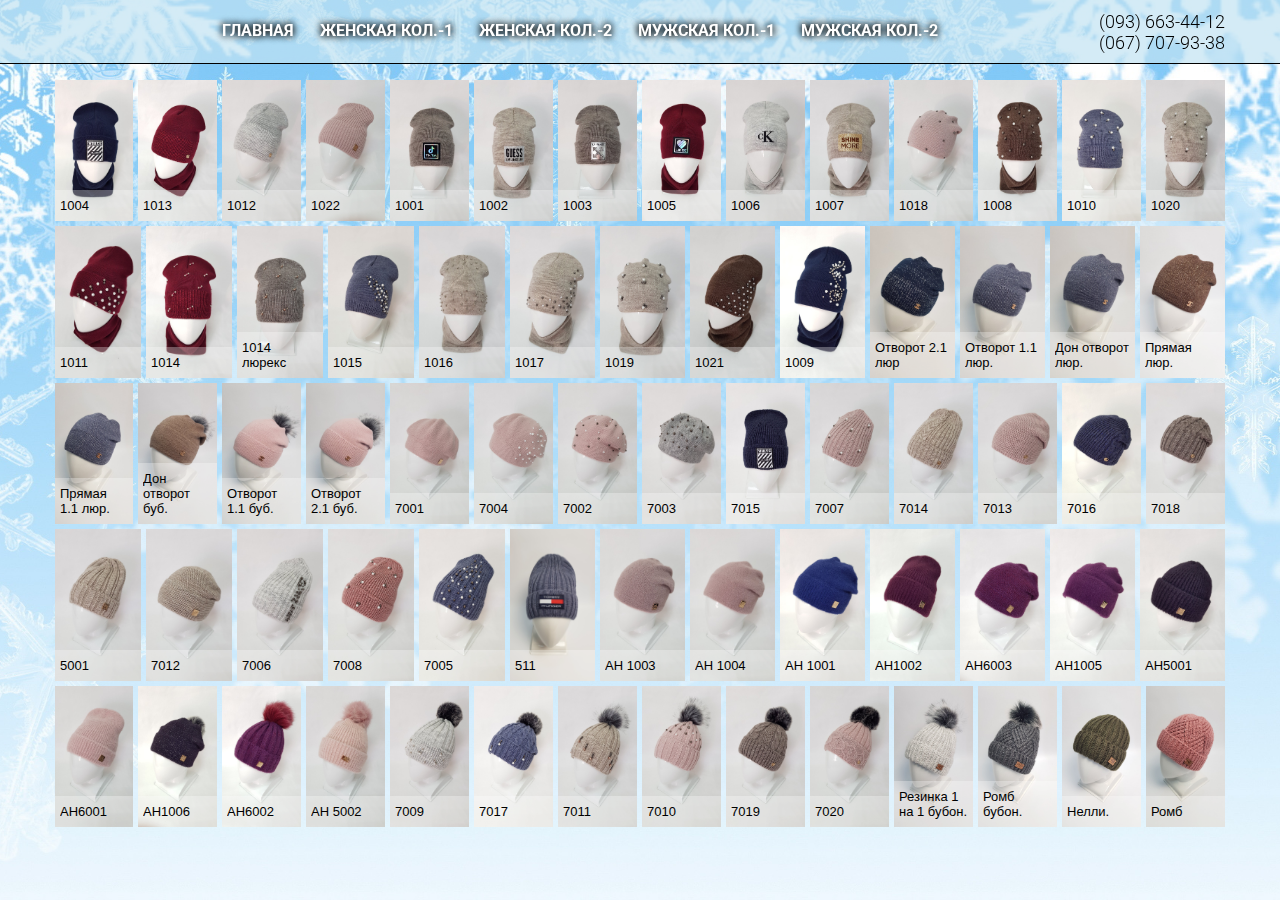
==== commit 99572e0d: "add files" ====
--- a/woman-2.html
+++ b/woman-2.html
@@ -48,85 +48,74 @@
 	<section class="section-2">
 		<div class="container">
 			<div id="gallery">
-				<img src="images/woman-2_69.jpg" alt="Лопата томми">
-				<img src="images/woman-2_70.jpg" alt="Резинка 3-кл люрикс">
-				<img src="images/woman-2_71.jpg" alt="Топор камни люрикс">
-				<img src="images/woman-2_1.jpg" alt="1*1 отворот б/л">
-				<img src="images/woman-2_2.jpg" alt="1*1 отворот">
-				<img src="images/woman-2_3.jpg" alt="1*1 без отворота люрекс">
-				<img src="images/woman-2_4.jpg" alt="1*1 прямая б/л">
-				<img src="images/woman-2_5.jpg" alt="2*1 отворот с/л">
-				<img src="images/woman-2_6.jpg" alt="2*1 отворот">
-				<img src="images/woman-2_7.jpg" alt="2-я с 2-мя камнями">
-				<img src="images/woman-2_8.jpg" alt="2-я с камнями 2 цвета">
-				<img src="images/woman-2_9.jpg" alt="2-я с лейбой">
-				<img src="images/woman-2_10.jpg" alt="2-я с лейбой">
-				<img src="images/woman-2_11.jpg" alt="6 клас камни в цвет">
-				<img src="images/woman-2_12.jpg" alt="6 класс камни верх">
-				<img src="images/woman-2_13.jpg" alt="6 класс капли">
-				<img src="images/woman-2_14.jpg" alt="38">
-				<img src="images/woman-2_15.jpg" alt="308">
-				<img src="images/woman-2_16.jpg" alt="309 коса">
-				<img src="images/woman-2_17.jpg" alt="310 люрекс 6 6">
-				<img src="images/woman-2_18.jpg" alt="310">
-				<img src="images/woman-2_19.jpg" alt="504">
-				<img src="images/woman-2_20.jpg" alt="508">
-				<img src="images/woman-2_21.jpg" alt="510">
-				<img src="images/woman-2_22.jpg" alt="511 tommy">
-				<img src="images/woman-2_23.jpg" alt="513">
-				<img src="images/woman-2_24.jpg" alt="514 комплект">
-				<img src="images/woman-2_25.jpg" alt="515 комплект">
-				<img src="images/woman-2_26.jpg" alt="519">
-				<img src="images/woman-2_27.jpg" alt="550">
-				<img src="images/woman-2_28.jpg" alt="551">
-				<img src="images/woman-2_29.jpg" alt="552">
-				<img src="images/woman-2_30.jpg" alt="553">
-				<img src="images/woman-2_31.jpg" alt="554">
-				<img src="images/woman-2_32.jpg" alt="557">
-				<img src="images/woman-2_33.jpg" alt="561">
-				<img src="images/woman-2_34.jpg" alt="562">
-				<img src="images/woman-2_35.jpg" alt="563">
-				<img src="images/woman-2_36.jpg" alt="624">
-				<img src="images/woman-2_37.jpg" alt="5307">
-				<img src="images/woman-2_38.jpg" alt="5309">
-				<img src="images/woman-2_39.jpg" alt="Nelli">
-				<img src="images/woman-2_40.jpg" alt="Nelli">
-				<img src="images/woman-2_41.jpg" alt="Vista">
-				<img src="images/woman-2_42.jpg" alt="VISTA">
-				<img src="images/woman-2_43.jpg" alt="Виста отворот">
-				<img src="images/woman-2_44.jpg" alt="Де-мари комплект">
-				<img src="images/woman-2_45.jpg" alt="Дори 6-ти клинка">
-				<img src="images/woman-2_46.jpg" alt="Камни 6 кл.">
-				<img src="images/woman-2_47.jpg" alt="Лейла">
-				<img src="images/woman-2_48.jpg" alt="Лопата Shine">
-				<img src="images/woman-2_49.jpg" alt="Муха камни">
-				<img src="images/woman-2_50.jpg" alt="Муха люрекс">
-				<img src="images/woman-2_51.jpg" alt="Отворот однотон. с люрекс">
-				<img src="images/woman-2_52.jpg" alt="Отворот однотон.">
-				<img src="images/woman-2_53.jpg" alt="Прямая 3 камня">
-				<img src="images/woman-2_54.jpg" alt="Прямая камней мало">
-				<img src="images/woman-2_55.jpg" alt="Прямая люрекс">
-				<img src="images/woman-2_56.jpg" alt="Рез 1*1 3 класс">
-				<img src="images/woman-2_57.jpg" alt="Резинка 5 класс">
-				<img src="images/woman-2_58.jpg" alt="Резинка 6-й класс">
-				<img src="images/woman-2_59.jpg" alt="Риони">
-				<img src="images/woman-2_60.jpg" alt="Ромб 5-й класс">
-				<img src="images/woman-2_61.jpg" alt="Ромб 6-й класс">
-				<img src="images/woman-2_62.jpg" alt="Стелла длинная">
-				<img src="images/woman-2_63.jpg" alt="Стелла короткая">
-				<img src="images/woman-2_64.jpg" alt="Топор UGGI">
-				<img src="images/woman-2_65.jpg" alt="Топор с камнями">
-				<img src="images/woman-2_66.jpg" alt="Флирт комплект">
-				<img src="images/woman-2_67.jpg" alt="Фольга 6 кл.">
-				<img src="images/woman-2_68.jpg" alt="Фольга лопата">
-				<!-- <img src="images/woman-2_72.jpg" alt="Фольга Гучи (3)">
-				<img src="images/woman-2_73.jpg" alt="Фольга Гучи (4)">
-				<img src="images/woman-2_74.jpg" alt="фольга гучи">
-				<img src="images/woman-2_75.jpg" alt="хомут коса">
-				<img src="images/woman-2_76.jpg" alt="Комплект оран">
-				<img src="images/woman-2_77.jpg" alt="Комплект оран.">
-				<img src="images/woman-2_78.jpg" alt="308">
-				<img src="images/woman-2_79.jpg" alt="311"> -->
+				<img src="images/woman-2_1.jpg" alt="1004">
+				<img src="images/woman-2_2.jpg" alt="1013">
+				<img src="images/woman-2_3.jpg" alt="1012">
+				<img src="images/woman-2_4.jpg" alt="1022">
+				<img src="images/woman-2_5.jpg" alt="1001">
+				<img src="images/woman-2_6.jpg" alt="1002">
+				<img src="images/woman-2_7.jpg" alt="1003">
+				<img src="images/woman-2_8.jpg" alt="1005">
+				<img src="images/woman-2_9.jpg" alt="1006">
+				<img src="images/woman-2_10.jpg" alt="1007">
+				<img src="images/woman-2_11.jpg" alt="1018">
+				<img src="images/woman-2_12.jpg" alt="1008">
+				<img src="images/woman-2_13.jpg" alt="1010">
+				<img src="images/woman-2_14.jpg" alt="1020">
+				<img src="images/woman-2_15.jpg" alt="1011">
+				<img src="images/woman-2_16.jpg" alt="1014">
+				<img src="images/woman-2_17.jpg" alt="1014 люрекс">
+				<img src="images/woman-2_18.jpg" alt="1015">
+				<img src="images/woman-2_19.jpg" alt="1016">
+				<img src="images/woman-2_20.jpg" alt="1017">
+				<img src="images/woman-2_21.jpg" alt="1019">
+				<img src="images/woman-2_22.jpg" alt="1021">
+				<img src="images/woman-2_23.jpg" alt="1009">
+				<img src="images/woman-2_24.jpg" alt="Отворот 2.1 люр">
+				<img src="images/woman-2_25.jpg" alt="Отворот 1.1 люр.">
+				<img src="images/woman-2_26.jpg" alt="Дон отворот люр.">
+				<img src="images/woman-2_27.jpg" alt="Прямая люр.">
+				<img src="images/woman-2_28.jpg" alt="Прямая 1.1 люр.">
+				<img src="images/woman-2_29.jpg" alt="Дон отворот буб.">
+				<img src="images/woman-2_30.jpg" alt="Отворот 1.1 буб.">
+				<img src="images/woman-2_31.jpg" alt="Отворот 2.1 буб.">
+				<img src="images/woman-2_32.jpg" alt="7001">
+				<img src="images/woman-2_33.jpg" alt="7004">
+				<img src="images/woman-2_34.jpg" alt="7002">
+				<img src="images/woman-2_35.jpg" alt="7003">
+				<img src="images/woman-2_36.jpg" alt="7015">
+				<img src="images/woman-2_37.jpg" alt="7007">
+				<img src="images/woman-2_38.jpg" alt="7014">
+				<img src="images/woman-2_39.jpg" alt="7013">
+				<img src="images/woman-2_40.jpg" alt="7016">
+				<img src="images/woman-2_41.jpg" alt="7018">
+				<img src="images/woman-2_42.jpg" alt="5001">
+				<img src="images/woman-2_43.jpg" alt="7012">
+				<img src="images/woman-2_44.jpg" alt="7006">
+				<img src="images/woman-2_45.jpg" alt="7008">
+				<img src="images/woman-2_46.jpg" alt="7005">
+				<img src="images/woman-2_47.jpg" alt="511">
+				<img src="images/woman-2_48.jpg" alt="АН 1003">
+				<img src="images/woman-2_49.jpg" alt="АН 1004">
+				<img src="images/woman-2_50.jpg" alt="АН 1001">
+				<img src="images/woman-2_51.jpg" alt="АН1002">
+				<img src="images/woman-2_52.jpg" alt="АН6003">
+				<img src="images/woman-2_53.jpg" alt="АН1005">
+				<img src="images/woman-2_54.jpg" alt="АН5001">
+				<img src="images/woman-2_55.jpg" alt="АН6001">
+				<img src="images/woman-2_56.jpg" alt="АН1006">
+				<img src="images/woman-2_57.jpg" alt="АН6002">
+				<img src="images/woman-2_58.jpg" alt="АН 5002">
+				<img src="images/woman-2_59.jpg" alt="7009">
+				<img src="images/woman-2_60.jpg" alt="7017">
+				<img src="images/woman-2_61.jpg" alt="7011">
+				<img src="images/woman-2_62.jpg" alt="7010">
+				<img src="images/woman-2_63.jpg" alt="7019">
+				<img src="images/woman-2_64.jpg" alt="7020">
+				<img src="images/woman-2_65.jpg" alt="Резинка 1 на 1 бубон.">
+				<img src="images/woman-2_66.jpg" alt="Ромб бубон.">
+				<img src="images/woman-2_67.jpg" alt="Нелли.">
+				<img src="images/woman-2_68.jpg" alt="Ромб">
 			</div>
 		</div>
 	</section>
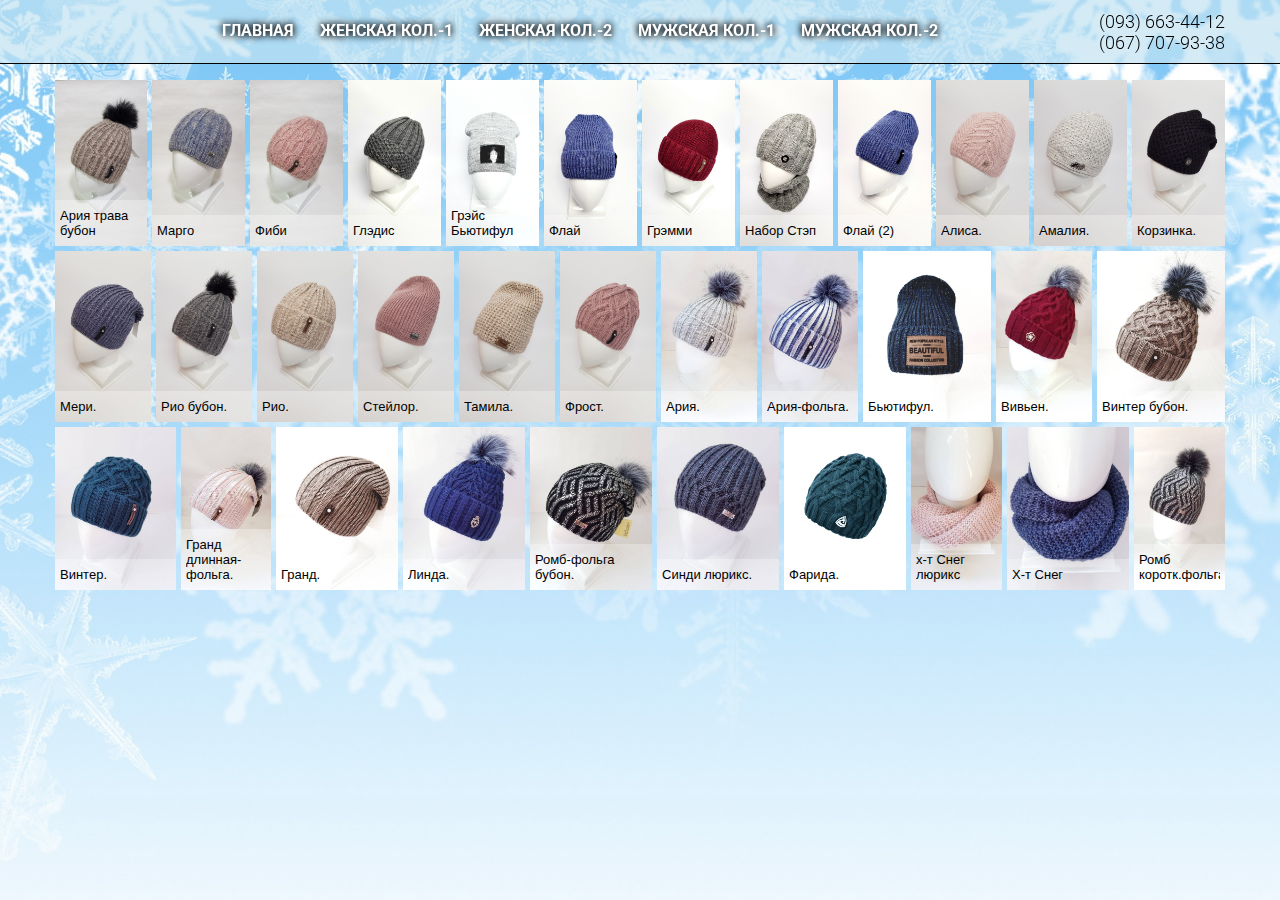
==== commit e2c2ad8e: "add files" ====
--- a/woman-2.html
+++ b/woman-2.html
@@ -3,6 +3,7 @@
 <head>
 	<meta charset="UTF-8">
 	<meta name="viewport" content="width=device-width, initial-scale=1">
+	<meta property="og:image" itemprop="image" content="images/favicon.png">
 	<title>Шапки вязанные</title>
 	<link rel="shortcut icon" href="images/woman-1_10.jpg" type="image/jpg">
 	<link href="https://fonts.googleapis.com/css?family=Roboto:100,300,400,500,700&amp;subset=cyrillic,cyrillic-ext" rel="stylesheet">
@@ -48,74 +49,44 @@
 	<section class="section-2">
 		<div class="container">
 			<div id="gallery">
-				<img src="images/woman-2_1.jpg" alt="1004">
-				<img src="images/woman-2_2.jpg" alt="1013">
-				<img src="images/woman-2_3.jpg" alt="1012">
-				<img src="images/woman-2_4.jpg" alt="1022">
-				<img src="images/woman-2_5.jpg" alt="1001">
-				<img src="images/woman-2_6.jpg" alt="1002">
-				<img src="images/woman-2_7.jpg" alt="1003">
-				<img src="images/woman-2_8.jpg" alt="1005">
-				<img src="images/woman-2_9.jpg" alt="1006">
-				<img src="images/woman-2_10.jpg" alt="1007">
-				<img src="images/woman-2_11.jpg" alt="1018">
-				<img src="images/woman-2_12.jpg" alt="1008">
-				<img src="images/woman-2_13.jpg" alt="1010">
-				<img src="images/woman-2_14.jpg" alt="1020">
-				<img src="images/woman-2_15.jpg" alt="1011">
-				<img src="images/woman-2_16.jpg" alt="1014">
-				<img src="images/woman-2_17.jpg" alt="1014 люрекс">
-				<img src="images/woman-2_18.jpg" alt="1015">
-				<img src="images/woman-2_19.jpg" alt="1016">
-				<img src="images/woman-2_20.jpg" alt="1017">
-				<img src="images/woman-2_21.jpg" alt="1019">
-				<img src="images/woman-2_22.jpg" alt="1021">
-				<img src="images/woman-2_23.jpg" alt="1009">
-				<img src="images/woman-2_24.jpg" alt="Отворот 2.1 люр">
-				<img src="images/woman-2_25.jpg" alt="Отворот 1.1 люр.">
-				<img src="images/woman-2_26.jpg" alt="Дон отворот люр.">
-				<img src="images/woman-2_27.jpg" alt="Прямая люр.">
-				<img src="images/woman-2_28.jpg" alt="Прямая 1.1 люр.">
-				<img src="images/woman-2_29.jpg" alt="Дон отворот буб.">
-				<img src="images/woman-2_30.jpg" alt="Отворот 1.1 буб.">
-				<img src="images/woman-2_31.jpg" alt="Отворот 2.1 буб.">
-				<img src="images/woman-2_32.jpg" alt="7001">
-				<img src="images/woman-2_33.jpg" alt="7004">
-				<img src="images/woman-2_34.jpg" alt="7002">
-				<img src="images/woman-2_35.jpg" alt="7003">
-				<img src="images/woman-2_36.jpg" alt="7015">
-				<img src="images/woman-2_37.jpg" alt="7007">
-				<img src="images/woman-2_38.jpg" alt="7014">
-				<img src="images/woman-2_39.jpg" alt="7013">
-				<img src="images/woman-2_40.jpg" alt="7016">
-				<img src="images/woman-2_41.jpg" alt="7018">
-				<img src="images/woman-2_42.jpg" alt="5001">
-				<img src="images/woman-2_43.jpg" alt="7012">
-				<img src="images/woman-2_44.jpg" alt="7006">
-				<img src="images/woman-2_45.jpg" alt="7008">
-				<img src="images/woman-2_46.jpg" alt="7005">
-				<img src="images/woman-2_47.jpg" alt="511">
-				<img src="images/woman-2_48.jpg" alt="АН 1003">
-				<img src="images/woman-2_49.jpg" alt="АН 1004">
-				<img src="images/woman-2_50.jpg" alt="АН 1001">
-				<img src="images/woman-2_51.jpg" alt="АН1002">
-				<img src="images/woman-2_52.jpg" alt="АН6003">
-				<img src="images/woman-2_53.jpg" alt="АН1005">
-				<img src="images/woman-2_54.jpg" alt="АН5001">
-				<img src="images/woman-2_55.jpg" alt="АН6001">
-				<img src="images/woman-2_56.jpg" alt="АН1006">
-				<img src="images/woman-2_57.jpg" alt="АН6002">
-				<img src="images/woman-2_58.jpg" alt="АН 5002">
-				<img src="images/woman-2_59.jpg" alt="7009">
-				<img src="images/woman-2_60.jpg" alt="7017">
-				<img src="images/woman-2_61.jpg" alt="7011">
-				<img src="images/woman-2_62.jpg" alt="7010">
-				<img src="images/woman-2_63.jpg" alt="7019">
-				<img src="images/woman-2_64.jpg" alt="7020">
-				<img src="images/woman-2_65.jpg" alt="Резинка 1 на 1 бубон.">
-				<img src="images/woman-2_66.jpg" alt="Ромб бубон.">
-				<img src="images/woman-2_67.jpg" alt="Нелли.">
-				<img src="images/woman-2_68.jpg" alt="Ромб">
+				<img src="images/woman-1_27.jpg" alt="Ария трава бубон">
+				<img src="images/woman-1_28.jpg" alt="Марго">
+				<img src="images/woman-1_29.jpg" alt="Фиби">
+				<img src="images/woman-1_21.jpg" alt="Глэдис">
+				<img src="images/woman-1_22.jpg" alt="Грэйс Бьютифул">
+				<img src="images/woman-1_23.jpg" alt="Флай">
+				<img src="images/woman-1_24.jpg" alt="Грэмми">
+				<img src="images/woman-1_25.jpg" alt="Набор Стэп">
+				<img src="images/woman-1_26.jpg" alt="Флай (2)">
+				<img src="images/woman-01_1.jpg" alt="Алиса.">
+				<img src="images/woman-01_2.jpg" alt="Амалия.">
+				<img src="images/woman-01_3.jpg" alt="Корзинка.">
+				<img src="images/woman-01_4.jpg" alt="Мери.">
+				<img src="images/woman-01_5.jpg" alt="Рио бубон.">
+				<img src="images/woman-01_6.jpg" alt="Рио.">
+				<img src="images/woman-01_7.jpg" alt="Стейлор.">
+				<img src="images/woman-01_8.jpg" alt="Тамила.">
+				<img src="images/woman-01_9.jpg" alt="Фрост.">
+				<img src="images/woman-1_1.jpg" alt="Ария.">
+				<img src="images/woman-1_2.jpg" alt="Ария-фольга.">
+				<img src="images/woman-1_3.jpg" alt="Бьютифул.">
+				<img src="images/woman-1_4.jpg" alt="Вивьен.">
+				<img src="images/woman-1_5.jpg" alt="Винтер бубон.">
+				<img src="images/woman-1_6.jpg" alt="Винтер.">
+				<img src="images/woman-1_7.jpg" alt="Гранд длинная-фольга.">
+				<!-- <img src="images/woman-1_8.jpg" alt="Гранд короткая-фольга."> -->
+				<img src="images/woman-1_9.jpg" alt="Гранд.">
+				<!-- <img src="images/woman-1_10.jpg" alt="Гучи."> -->
+				<img src="images/woman-1_11.jpg" alt="Линда.">
+				<img src="images/woman-1_12.jpg" alt="Ромб-фольга бубон.">
+				<img src="images/woman-1_13.jpg" alt="Синди люрикс.">
+				<!-- <img src="images/woman-1_14.jpg" alt="Фарида двойная."> -->
+				<img src="images/woman-1_15.jpg" alt="Фарида.">
+				<img src="images/woman-1_16.jpg" alt="х-т Снег люрикс">
+				<img src="images/woman-1_17.jpg" alt="Х-т Снег">
+				<!-- <img src="images/woman-1_18.jpg" alt="Аманда"> -->
+				<img src="images/woman-1_19.jpg" alt="Ромб коротк.фольга">
+				<!-- <img src="images/woman-1_20.jpg" alt="Кэрал"> -->
 			</div>
 		</div>
 	</section>
